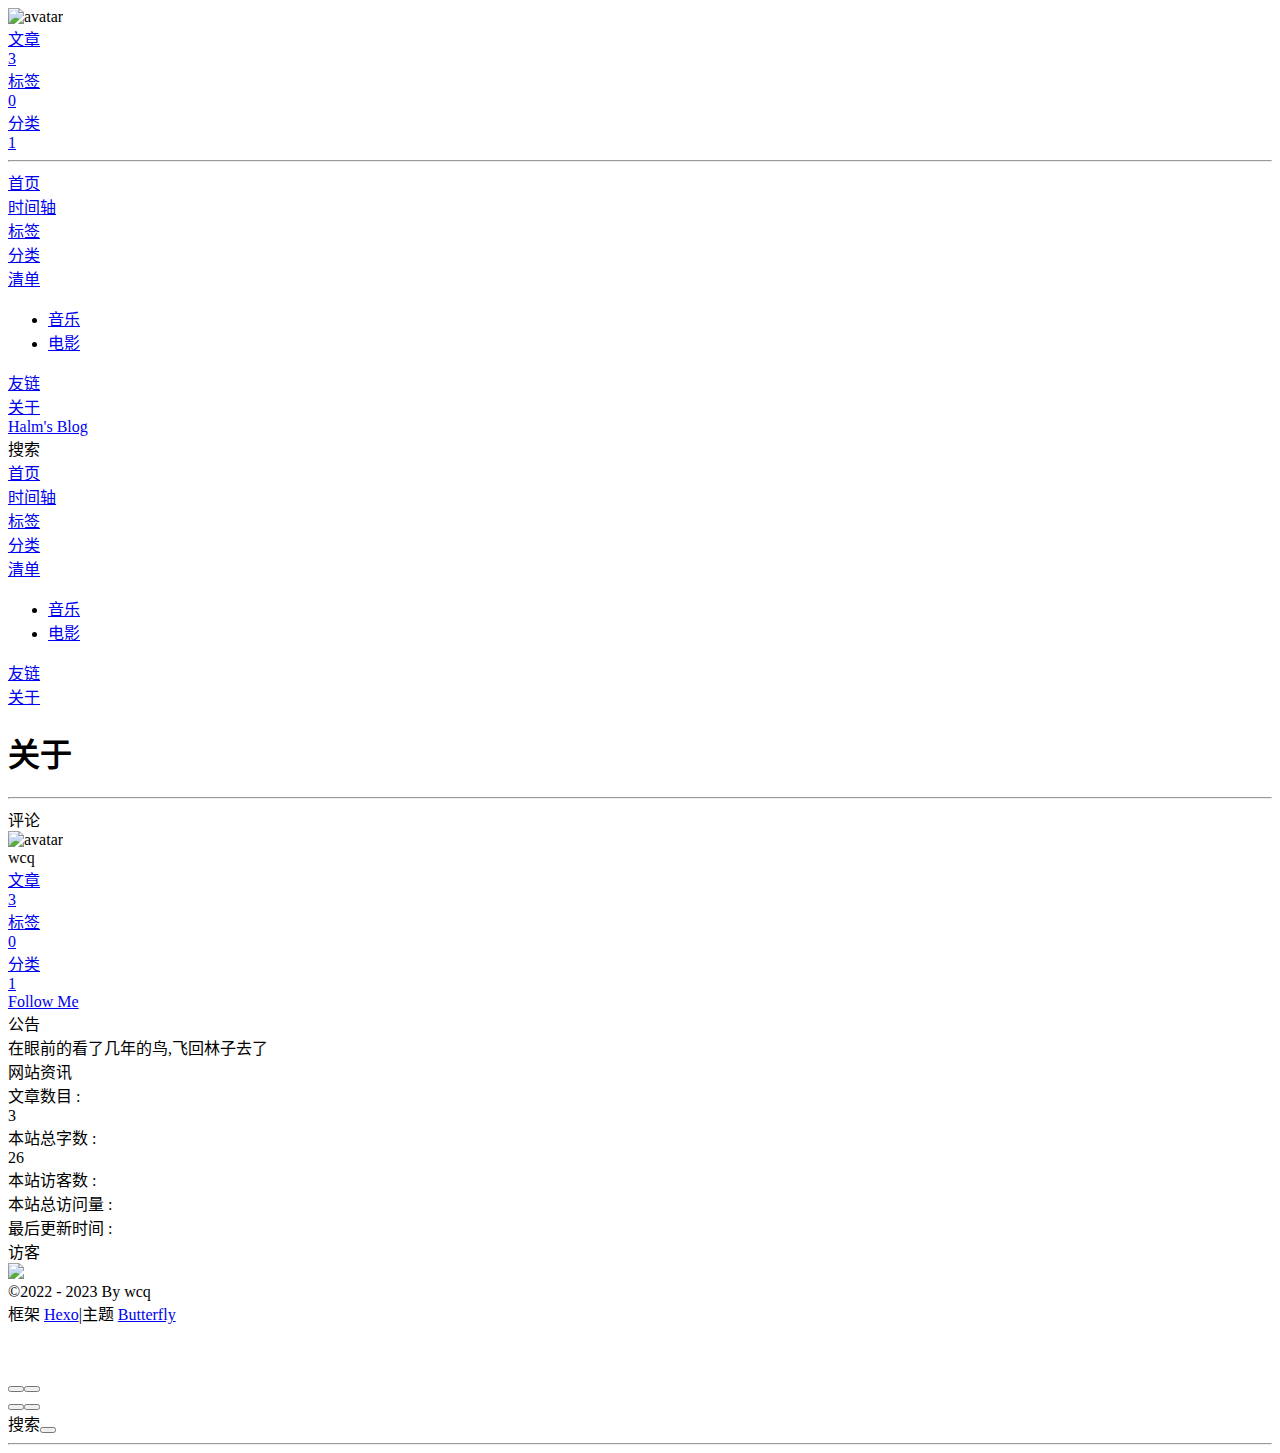
==== about/index.html @ 856db06c "Site updated: 2023-07-30 15:54:55" ====
<!DOCTYPE html><html lang="zh-CN" data-theme="light"><head><meta charset="UTF-8"><meta http-equiv="X-UA-Compatible" content="IE=edge"><meta name="viewport" content="width=device-width, initial-scale=1.0, maximum-scale=1.0, user-scalable=no"><title>关于 | Halm's Blog</title><meta name="author" content="wcq"><meta name="copyright" content="wcq"><meta name="format-detection" content="telephone=no"><meta name="theme-color" content="#ffffff"><meta property="og:type" content="website">
<meta property="og:title" content="关于">
<meta property="og:url" content="https://www.lmandsm.top/about/index.html">
<meta property="og:site_name" content="Halm&#39;s Blog">
<meta property="og:locale" content="zh_CN">
<meta property="og:image" content="https://www.lmandsm.top/image/passage_cover2.png">
<meta property="article:published_time" content="2022-12-26T18:16:54.000Z">
<meta property="article:modified_time" content="2022-12-28T04:39:50.495Z">
<meta property="article:author" content="wcq">
<meta name="twitter:card" content="summary">
<meta name="twitter:image" content="https://www.lmandsm.top/image/passage_cover2.png"><link rel="shortcut icon" href="/"><link rel="canonical" href="https://www.lmandsm.top/about/"><link rel="preconnect" href="//cdn.jsdelivr.net"/><link rel="preconnect" href="//busuanzi.ibruce.info"/><link rel="stylesheet" href="/css/index.css"><link rel="stylesheet" href="https://cdn.jsdelivr.net/npm/@fortawesome/fontawesome-free/css/all.min.css" media="print" onload="this.media='all'"><link rel="stylesheet" href="https://cdn.jsdelivr.net/npm/@fancyapps/ui/dist/fancybox.min.css" media="print" onload="this.media='all'"><script>const GLOBAL_CONFIG = { 
  root: '/',
  algolia: {"appId":"C877K3DO6X","apiKey":"927074f004135114b1247d8ce5b9bb69","indexName":"Hexo","hits":{"per_page":10},"languages":{"input_placeholder":"搜索文章","hits_empty":"找不到您查询的内容：${query}","hits_stats":"找到 ${hits} 条结果，用时 ${time} 毫秒"}},
  localSearch: {"path":"/search.xml","preload":true,"languages":{"hits_empty":"找不到您查询的内容：${query}"}},
  translate: undefined,
  noticeOutdate: undefined,
  highlight: {"plugin":"highlighjs","highlightCopy":true,"highlightLang":true,"highlightHeightLimit":230},
  copy: {
    success: '复制成功',
    error: '复制错误',
    noSupport: '浏览器不支持'
  },
  relativeDate: {
    homepage: false,
    post: false
  },
  runtime: '',
  date_suffix: {
    just: '刚刚',
    min: '分钟前',
    hour: '小时前',
    day: '天前',
    month: '个月前'
  },
  copyright: undefined,
  lightbox: 'fancybox',
  Snackbar: undefined,
  source: {
    justifiedGallery: {
      js: 'https://cdn.jsdelivr.net/npm/flickr-justified-gallery/dist/fjGallery.min.js',
      css: 'https://cdn.jsdelivr.net/npm/flickr-justified-gallery/dist/fjGallery.min.css'
    }
  },
  isPhotoFigcaption: false,
  islazyload: false,
  isAnchor: false
}</script><script id="config-diff">var GLOBAL_CONFIG_SITE = {
  title: '关于',
  isPost: false,
  isHome: false,
  isHighlightShrink: false,
  isToc: false,
  postUpdate: '2022-12-28 12:39:50'
}</script><noscript><style type="text/css">
  #nav {
    opacity: 1
  }
  .justified-gallery img {
    opacity: 1
  }

  #recent-posts time,
  #post-meta time {
    display: inline !important
  }
</style></noscript><script>(win=>{
    win.saveToLocal = {
      set: function setWithExpiry(key, value, ttl) {
        if (ttl === 0) return
        const now = new Date()
        const expiryDay = ttl * 86400000
        const item = {
          value: value,
          expiry: now.getTime() + expiryDay,
        }
        localStorage.setItem(key, JSON.stringify(item))
      },

      get: function getWithExpiry(key) {
        const itemStr = localStorage.getItem(key)

        if (!itemStr) {
          return undefined
        }
        const item = JSON.parse(itemStr)
        const now = new Date()

        if (now.getTime() > item.expiry) {
          localStorage.removeItem(key)
          return undefined
        }
        return item.value
      }
    }
  
    win.getScript = url => new Promise((resolve, reject) => {
      const script = document.createElement('script')
      script.src = url
      script.async = true
      script.onerror = reject
      script.onload = script.onreadystatechange = function() {
        const loadState = this.readyState
        if (loadState && loadState !== 'loaded' && loadState !== 'complete') return
        script.onload = script.onreadystatechange = null
        resolve()
      }
      document.head.appendChild(script)
    })
  
      win.activateDarkMode = function () {
        document.documentElement.setAttribute('data-theme', 'dark')
        if (document.querySelector('meta[name="theme-color"]') !== null) {
          document.querySelector('meta[name="theme-color"]').setAttribute('content', '#0d0d0d')
        }
      }
      win.activateLightMode = function () {
        document.documentElement.setAttribute('data-theme', 'light')
        if (document.querySelector('meta[name="theme-color"]') !== null) {
          document.querySelector('meta[name="theme-color"]').setAttribute('content', '#ffffff')
        }
      }
      const t = saveToLocal.get('theme')
    
          if (t === 'dark') activateDarkMode()
          else if (t === 'light') activateLightMode()
        
      const asideStatus = saveToLocal.get('aside-status')
      if (asideStatus !== undefined) {
        if (asideStatus === 'hide') {
          document.documentElement.classList.add('hide-aside')
        } else {
          document.documentElement.classList.remove('hide-aside')
        }
      }
    
    const detectApple = () => {
      if(/iPad|iPhone|iPod|Macintosh/.test(navigator.userAgent)){
        document.documentElement.classList.add('apple')
      }
    }
    detectApple()
    })(window)</script><!-- hexo injector head_end start --><link rel="stylesheet" href="https://unpkg.zhimg.com/hexo-butterfly-footer-beautify@1.0.0/lib/runtime.min.css" media="print" onload="this.media='all'"><!-- hexo injector head_end end --><meta name="generator" content="Hexo 6.3.0"></head><body><div id="loading-box"><div class="loading-left-bg"></div><div class="loading-right-bg"></div><div class="wizard-scene"><div class="wizard-objects"><div class="wizard-square"></div><div class="wizard-circle"></div><div class="wizard-triangle"></div></div><div class="wizard"><div class="wizard-body"></div><div class="wizard-right-arm"><div class="wizard-right-hand"></div></div><div class="wizard-left-arm"><div class="wizard-left-hand"></div></div><div class="wizard-head"><div class="wizard-beard"></div><div class="wizard-face"><div class="wizard-adds"></div></div><div class="wizard-hat"><div class="wizard-hat-of-the-hat"></div><div class="wizard-four-point-star --first"></div><div class="wizard-four-point-star --second"></div><div class="wizard-four-point-star --third"></div></div></div></div></div></div><div id="sidebar"><div id="menu-mask"></div><div id="sidebar-menus"><div class="avatar-img is-center"><img src="/image/avatar_img.png" onerror="onerror=null;src='/img/friend_404.gif'" alt="avatar"/></div><div class="sidebar-site-data site-data is-center"><a href="/archives/"><div class="headline">文章</div><div class="length-num">3</div></a><a href="/tags/"><div class="headline">标签</div><div class="length-num">0</div></a><a href="/categories/"><div class="headline">分类</div><div class="length-num">1</div></a></div><hr/><div class="menus_items"><div class="menus_item"><a class="site-page" href="/"><i class="fa-fw fas fa-home"></i><span> 首页</span></a></div><div class="menus_item"><a class="site-page" href="/archives/"><i class="fa-fw fas fa-archive"></i><span> 时间轴</span></a></div><div class="menus_item"><a class="site-page" href="/tags/"><i class="fa-fw fas fa-tags"></i><span> 标签</span></a></div><div class="menus_item"><a class="site-page" href="/categories/"><i class="fa-fw fas fa-folder-open"></i><span> 分类</span></a></div><div class="menus_item"><a class="site-page group hide" href="javascript:void(0);"><i class="fa-fw fas fa-list"></i><span> 清单</span><i class="fas fa-chevron-down"></i></a><ul class="menus_item_child"><li><a class="site-page child" href="/music/"><i class="fa-fw fas fa-music"></i><span> 音乐</span></a></li><li><a class="site-page child" href="/movies/"><i class="fa-fw fas fa-video"></i><span> 电影</span></a></li></ul></div><div class="menus_item"><a class="site-page" href="/link/"><i class="fa-fw fas fa-link"></i><span> 友链</span></a></div><div class="menus_item"><a class="site-page" href="/about/"><i class="fa-fw fas fa-heart"></i><span> 关于</span></a></div></div></div></div><div class="page" id="body-wrap"><header class="not-home-page" id="page-header" style="background-image: url('/image/home_top_img.png')"><nav id="nav"><span id="blog_name"><a id="site-name" href="/">Halm's Blog</a></span><div id="menus"><div id="search-button"><a class="site-page social-icon search"><i class="fas fa-search fa-fw"></i><span> 搜索</span></a></div><div class="menus_items"><div class="menus_item"><a class="site-page" href="/"><i class="fa-fw fas fa-home"></i><span> 首页</span></a></div><div class="menus_item"><a class="site-page" href="/archives/"><i class="fa-fw fas fa-archive"></i><span> 时间轴</span></a></div><div class="menus_item"><a class="site-page" href="/tags/"><i class="fa-fw fas fa-tags"></i><span> 标签</span></a></div><div class="menus_item"><a class="site-page" href="/categories/"><i class="fa-fw fas fa-folder-open"></i><span> 分类</span></a></div><div class="menus_item"><a class="site-page group hide" href="javascript:void(0);"><i class="fa-fw fas fa-list"></i><span> 清单</span><i class="fas fa-chevron-down"></i></a><ul class="menus_item_child"><li><a class="site-page child" href="/music/"><i class="fa-fw fas fa-music"></i><span> 音乐</span></a></li><li><a class="site-page child" href="/movies/"><i class="fa-fw fas fa-video"></i><span> 电影</span></a></li></ul></div><div class="menus_item"><a class="site-page" href="/link/"><i class="fa-fw fas fa-link"></i><span> 友链</span></a></div><div class="menus_item"><a class="site-page" href="/about/"><i class="fa-fw fas fa-heart"></i><span> 关于</span></a></div></div><div id="toggle-menu"><a class="site-page"><i class="fas fa-bars fa-fw"></i></a></div></div></nav><div id="page-site-info"><h1 id="site-title">关于</h1></div></header><main class="layout" id="content-inner"><div id="page"><div id="article-container"></div><hr/><div id="post-comment"><div class="comment-head"><div class="comment-headline"><i class="fas fa-comments fa-fw"></i><span> 评论</span></div></div><div class="comment-wrap"><div><div id="twikoo-wrap"></div></div></div></div></div><div class="aside-content" id="aside-content"><div class="card-widget card-info"><div class="is-center"><div class="avatar-img"><img src="/image/avatar_img.png" onerror="this.onerror=null;this.src='/img/friend_404.gif'" alt="avatar"/></div><div class="author-info__name">wcq</div><div class="author-info__description"></div></div><div class="card-info-data site-data is-center"><a href="/archives/"><div class="headline">文章</div><div class="length-num">3</div></a><a href="/tags/"><div class="headline">标签</div><div class="length-num">0</div></a><a href="/categories/"><div class="headline">分类</div><div class="length-num">1</div></a></div><a id="card-info-btn" target="_blank" rel="noopener" href="https://github.com/xxxxxx"><i class="fab fa-github"></i><span>Follow Me</span></a></div><div class="card-widget card-announcement"><div class="item-headline"><i class="fas fa-bullhorn fa-shake"></i><span>公告</span></div><div class="announcement_content">在眼前的看了几年的鸟,飞回林子去了</div></div><div class="sticky_layout"><div class="card-widget card-webinfo"><div class="item-headline"><i class="fas fa-chart-line"></i><span>网站资讯</span></div><div class="webinfo"><div class="webinfo-item"><div class="item-name">文章数目 :</div><div class="item-count">3</div></div><div class="webinfo-item"><div class="item-name">本站总字数 :</div><div class="item-count">26</div></div><div class="webinfo-item"><div class="item-name">本站访客数 :</div><div class="item-count" id="busuanzi_value_site_uv"><i class="fa-solid fa-spinner fa-spin"></i></div></div><div class="webinfo-item"><div class="item-name">本站总访问量 :</div><div class="item-count" id="busuanzi_value_site_pv"><i class="fa-solid fa-spinner fa-spin"></i></div></div><div class="webinfo-item"><div class="item-name">最后更新时间 :</div><div class="item-count" id="last-push-date" data-lastPushDate="2023-07-30T07:54:53.558Z"><i class="fa-solid fa-spinner fa-spin"></i></div></div></div></div><div class="card-widget card-map"><div class="card-content"><div class="item-headline"><i class="fa fa-map-marker" aria-hidden="true"></i><span>访客</span></div><a target="_blank" rel="noopener" href="https://clustrmaps.com/site/1bu09"><img src="//clustrmaps.com/map_v2.png?cl=ffffff&amp;w=a&amp;t=n&amp;d=YPPlkVKY6tzvqoINPDyP3V3nOZMm4_BqFtiKEaafvg8"/></a></div></div></div></div></main><footer id="footer"><div id="footer-wrap"><div class="copyright">&copy;2022 - 2023 By wcq</div><div class="framework-info"><span>框架 </span><a target="_blank" rel="noopener" href="https://hexo.io">Hexo</a><span class="footer-separator">|</span><span>主题 </span><a target="_blank" rel="noopener" href="https://github.com/jerryc127/hexo-theme-butterfly">Butterfly</a></div></div></footer></div><div id="rightside"><div id="rightside-config-hide"><button id="darkmode" type="button" title="浅色和深色模式转换"><i class="fas fa-adjust"></i></button><button id="hide-aside-btn" type="button" title="单栏和双栏切换"><i class="fas fa-arrows-alt-h"></i></button></div><div id="rightside-config-show"><button id="rightside_config" type="button" title="设置"><i class="fas fa-cog fa-spin"></i></button><a id="to_comment" href="#post-comment" title="直达评论"><i class="fas fa-comments"></i></a><button id="go-up" type="button" title="回到顶部"><i class="fas fa-arrow-up"></i></button></div></div><div id="algolia-search"><div class="search-dialog"><nav class="search-nav"><span class="search-dialog-title">搜索</span><button class="search-close-button"><i class="fas fa-times"></i></button></nav><div class="search-wrap"><div id="algolia-search-input"></div><hr/><div id="algolia-search-results"><div id="algolia-hits"></div><div id="algolia-pagination"></div><div id="algolia-info"><div class="algolia-stats"></div><div class="algolia-poweredBy"></div></div></div></div></div><div id="search-mask"></div></div><div><script src="/js/utils.js"></script><script src="/js/main.js"></script><script src="https://cdn.jsdelivr.net/npm/@fancyapps/ui/dist/fancybox.umd.min.js"></script><script src="https://cdn.jsdelivr.net/npm/algoliasearch/dist/algoliasearch-lite.umd.min.js"></script><script src="https://cdn.jsdelivr.net/npm/instantsearch.js/dist/instantsearch.production.min.js"></script><script src="/js/search/algolia.js"></script><div class="js-pjax"><script>(()=>{
  const init = () => {
    twikoo.init(Object.assign({
      el: '#twikoo-wrap',
      envId: 'https://twikoo.lmandsm.top/',
      region: '',
      onCommentLoaded: function () {
        btf.loadLightbox(document.querySelectorAll('#twikoo .tk-content img:not(.tk-owo-emotion)'))
      }
    }, null))
  }

  const getCount = () => {
    const countELement = document.getElementById('twikoo-count')
    if(!countELement) return
    twikoo.getCommentsCount({
      envId: 'https://twikoo.lmandsm.top/',
      region: '',
      urls: [window.location.pathname],
      includeReply: false
    }).then(function (res) {
      countELement.innerText = res[0].count
    }).catch(function (err) {
      console.error(err);
    });
  }

  const runFn = () => {
    init()
    
  }

  const loadTwikoo = () => {
    if (typeof twikoo === 'object') {
      setTimeout(runFn,0)
      return
    } 
    getScript('https://cdn.jsdelivr.net/npm/twikoo/dist/twikoo.all.min.js').then(runFn)
  }

  if ('Twikoo' === 'Twikoo' || !true) {
    if (true) btf.loadComment(document.getElementById('twikoo-wrap'), loadTwikoo)
    else loadTwikoo()
  } else {
    window.loadOtherComment = () => {
      loadTwikoo()
    }
  }
})()</script></div><script src="https://cdn.jsdelivr.net/npm/butterfly-extsrc/dist/activate-power-mode.min.js"></script><script>POWERMODE.colorful = true;
POWERMODE.shake = true;
POWERMODE.mobile = false;
document.body.addEventListener('input', POWERMODE);
</script><script id="click-show-text" src="https://cdn.jsdelivr.net/npm/butterfly-extsrc/dist/click-show-text.min.js" data-mobile="true" data-text="富强,民主,文明,和谐,自由,平等,公正,法治,爱国,敬业,诚信,友善" data-fontsize="15px" data-random="true" async="async"></script><script async data-pjax src="//busuanzi.ibruce.info/busuanzi/2.3/busuanzi.pure.mini.js"></script></div><!-- hexo injector body_end start --><script data-pjax>
  function butterfly_footer_beautify_injector_config(){
    var parent_div_git = document.getElementById('footer-wrap');
    var item_html = '<div id="workboard"></div><p id="ghbdages"><a class="github-badge" target="_blank" href="https://hexo.io/" style="margin-inline:5px" data-title="博客框架为Hexo_v6.2.0" title=""><img src="https://img.shields.io/badge/Frame-Hexo-blue?style=flat&amp;logo=hexo" alt=""/></a><a class="github-badge" target="_blank" href="https://butterfly.js.org/" style="margin-inline:5px" data-title="主题版本Butterfly_v4.5.1" title=""><img src="https://img.shields.io/badge/Theme-Butterfly-6513df?style=flat&amp;logo=bitdefender" alt=""/></a><a class="github-badge" target="_blank" href="https://vercel.com/" style="margin-inline:5px" data-title="本站采用多线部署，主线路托管于Vercel" title=""><img src="https://img.shields.io/badge/Hosted-Vercel-brightgreen?style=flat&amp;logo=Vercel" alt=""/></a><a class="github-badge" target="_blank" href="https://github.com/" style="margin-inline:5px" data-title="本站项目由Github托管" title=""><img src="https://img.shields.io/badge/Source-Github-d021d6?style=flat&amp;logo=GitHub" alt=""/></a><a class="github-badge" target="_blank" href="http://creativecommons.org/licenses/by-nc-sa/4.0/" style="margin-inline:5px" data-title="本站采用知识共享署名-非商业性使用-相同方式共享4.0国际许可协议进行许可" title=""><img src="https://img.shields.io/badge/Copyright-BY--NC--SA%204.0-d42328?style=flat&amp;logo=Claris" alt=""/></a></p>';
    console.log('已挂载butterfly_footer_beautify')
    parent_div_git.insertAdjacentHTML("beforeend",item_html)
    }
  var elist = 'null'.split(',');
  var cpage = location.pathname;
  var epage = 'all';
  var flag = 0;

  for (var i=0;i<elist.length;i++){
    if (cpage.includes(elist[i])){
      flag++;
    }
  }

  if ((epage ==='all')&&(flag == 0)){
    butterfly_footer_beautify_injector_config();
  }
  else if (epage === cpage){
    butterfly_footer_beautify_injector_config();
  }
  </script><script async src="/js/timeDate.js"></script><!-- hexo injector body_end end --></body></html>
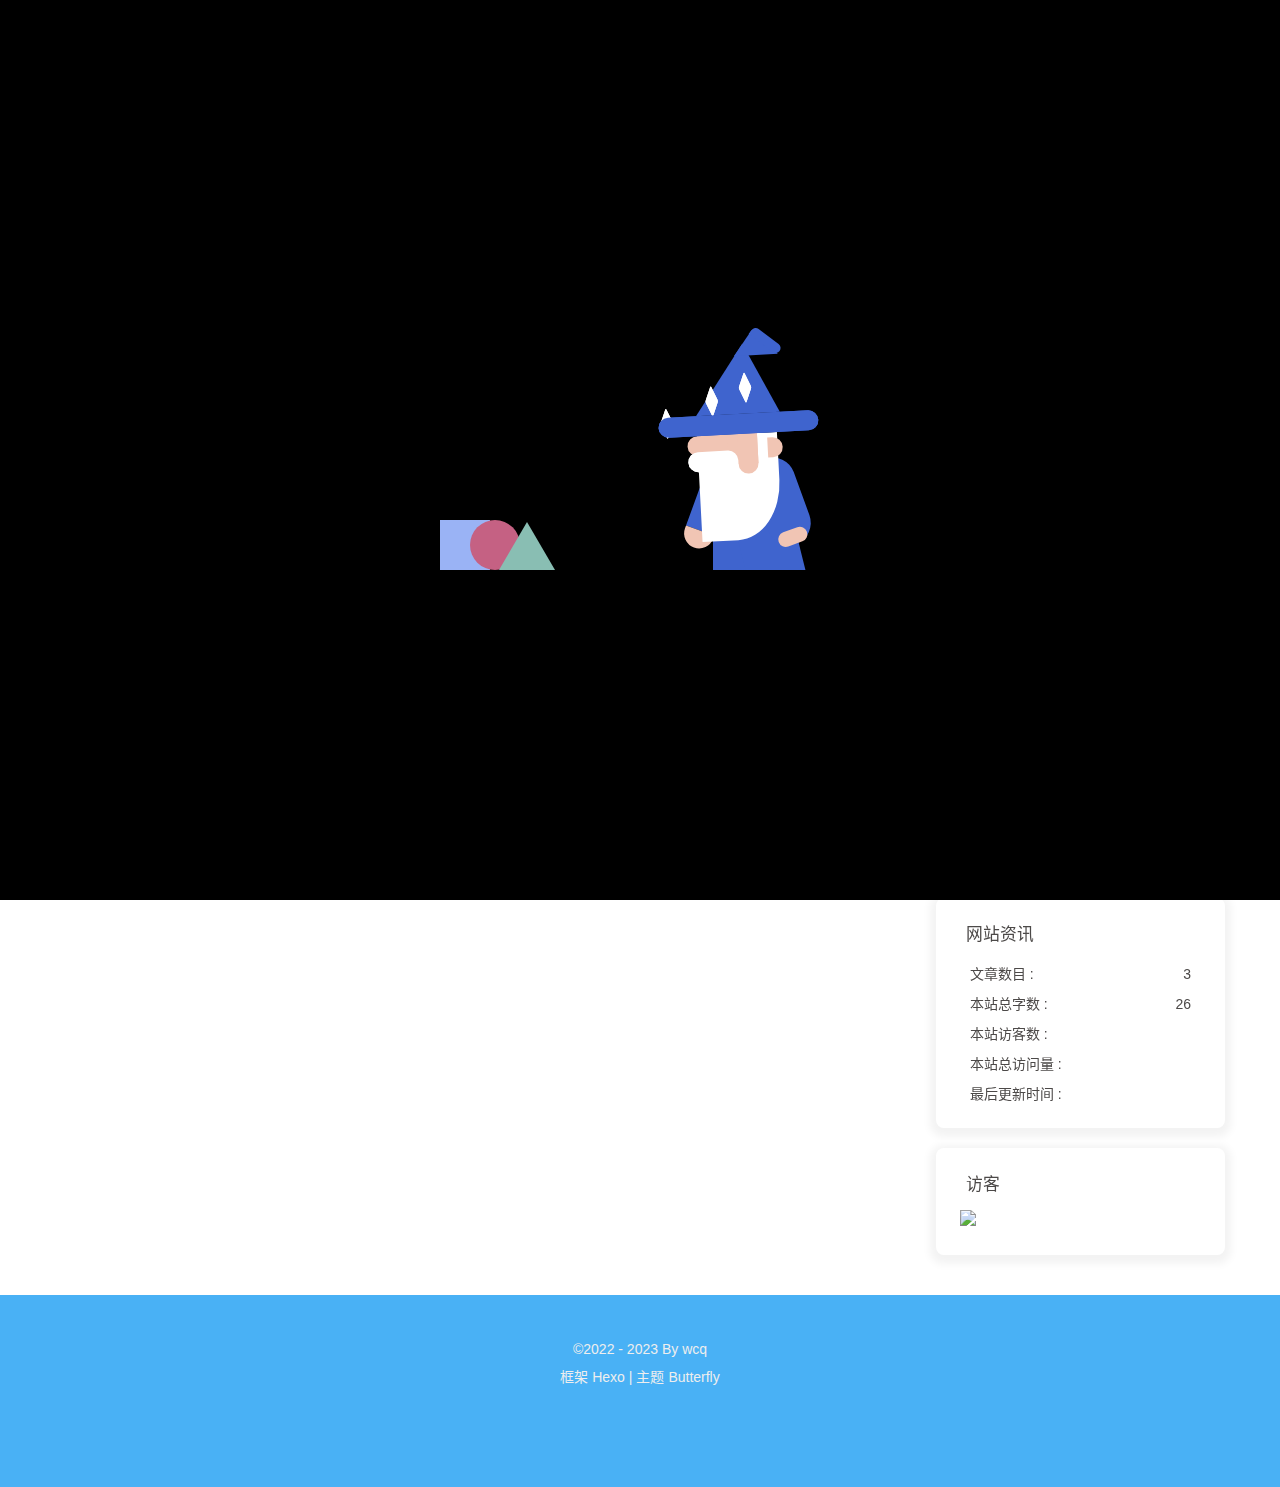
==== commit 5f678e4d: "Site updated: 2023-08-12 13:53:55" ====
--- a/about/index.html
+++ b/about/index.html
@@ -3,12 +3,12 @@
 <meta property="og:url" content="https://www.lmandsm.top/about/index.html">
 <meta property="og:site_name" content="Halm&#39;s Blog">
 <meta property="og:locale" content="zh_CN">
-<meta property="og:image" content="https://www.lmandsm.top/image/passage_cover2.png">
+<meta property="og:image" content="https://www.lmandsm.top/image/passage_cover3.png">
 <meta property="article:published_time" content="2022-12-26T18:16:54.000Z">
 <meta property="article:modified_time" content="2022-12-28T04:39:50.495Z">
 <meta property="article:author" content="wcq">
 <meta name="twitter:card" content="summary">
-<meta name="twitter:image" content="https://www.lmandsm.top/image/passage_cover2.png"><link rel="shortcut icon" href="/"><link rel="canonical" href="https://www.lmandsm.top/about/"><link rel="preconnect" href="//cdn.jsdelivr.net"/><link rel="preconnect" href="//busuanzi.ibruce.info"/><link rel="stylesheet" href="/css/index.css"><link rel="stylesheet" href="https://cdn.jsdelivr.net/npm/@fortawesome/fontawesome-free/css/all.min.css" media="print" onload="this.media='all'"><link rel="stylesheet" href="https://cdn.jsdelivr.net/npm/@fancyapps/ui/dist/fancybox.min.css" media="print" onload="this.media='all'"><script>const GLOBAL_CONFIG = { 
+<meta name="twitter:image" content="https://www.lmandsm.top/image/passage_cover3.png"><link rel="shortcut icon" href="/"><link rel="canonical" href="https://www.lmandsm.top/about/"><link rel="preconnect" href="//cdn.jsdelivr.net"/><link rel="preconnect" href="//busuanzi.ibruce.info"/><link rel="stylesheet" href="/css/index.css"><link rel="stylesheet" href="https://cdn.jsdelivr.net/npm/@fortawesome/fontawesome-free/css/all.min.css" media="print" onload="this.media='all'"><link rel="stylesheet" href="https://cdn.jsdelivr.net/npm/@fancyapps/ui/dist/fancybox.min.css" media="print" onload="this.media='all'"><script>const GLOBAL_CONFIG = { 
   root: '/',
   algolia: {"appId":"C877K3DO6X","apiKey":"927074f004135114b1247d8ce5b9bb69","indexName":"Hexo","hits":{"per_page":10},"languages":{"input_placeholder":"搜索文章","hits_empty":"找不到您查询的内容：${query}","hits_stats":"找到 ${hits} 条结果，用时 ${time} 毫秒"}},
   localSearch: {"path":"/search.xml","preload":true,"languages":{"hits_empty":"找不到您查询的内容：${query}"}},
@@ -139,7 +139,7 @@
       }
     }
     detectApple()
-    })(window)</script><!-- hexo injector head_end start --><link rel="stylesheet" href="https://unpkg.zhimg.com/hexo-butterfly-footer-beautify@1.0.0/lib/runtime.min.css" media="print" onload="this.media='all'"><!-- hexo injector head_end end --><meta name="generator" content="Hexo 6.3.0"></head><body><div id="loading-box"><div class="loading-left-bg"></div><div class="loading-right-bg"></div><div class="wizard-scene"><div class="wizard-objects"><div class="wizard-square"></div><div class="wizard-circle"></div><div class="wizard-triangle"></div></div><div class="wizard"><div class="wizard-body"></div><div class="wizard-right-arm"><div class="wizard-right-hand"></div></div><div class="wizard-left-arm"><div class="wizard-left-hand"></div></div><div class="wizard-head"><div class="wizard-beard"></div><div class="wizard-face"><div class="wizard-adds"></div></div><div class="wizard-hat"><div class="wizard-hat-of-the-hat"></div><div class="wizard-four-point-star --first"></div><div class="wizard-four-point-star --second"></div><div class="wizard-four-point-star --third"></div></div></div></div></div></div><div id="sidebar"><div id="menu-mask"></div><div id="sidebar-menus"><div class="avatar-img is-center"><img src="/image/avatar_img.png" onerror="onerror=null;src='/img/friend_404.gif'" alt="avatar"/></div><div class="sidebar-site-data site-data is-center"><a href="/archives/"><div class="headline">文章</div><div class="length-num">3</div></a><a href="/tags/"><div class="headline">标签</div><div class="length-num">0</div></a><a href="/categories/"><div class="headline">分类</div><div class="length-num">1</div></a></div><hr/><div class="menus_items"><div class="menus_item"><a class="site-page" href="/"><i class="fa-fw fas fa-home"></i><span> 首页</span></a></div><div class="menus_item"><a class="site-page" href="/archives/"><i class="fa-fw fas fa-archive"></i><span> 时间轴</span></a></div><div class="menus_item"><a class="site-page" href="/tags/"><i class="fa-fw fas fa-tags"></i><span> 标签</span></a></div><div class="menus_item"><a class="site-page" href="/categories/"><i class="fa-fw fas fa-folder-open"></i><span> 分类</span></a></div><div class="menus_item"><a class="site-page group hide" href="javascript:void(0);"><i class="fa-fw fas fa-list"></i><span> 清单</span><i class="fas fa-chevron-down"></i></a><ul class="menus_item_child"><li><a class="site-page child" href="/music/"><i class="fa-fw fas fa-music"></i><span> 音乐</span></a></li><li><a class="site-page child" href="/movies/"><i class="fa-fw fas fa-video"></i><span> 电影</span></a></li></ul></div><div class="menus_item"><a class="site-page" href="/link/"><i class="fa-fw fas fa-link"></i><span> 友链</span></a></div><div class="menus_item"><a class="site-page" href="/about/"><i class="fa-fw fas fa-heart"></i><span> 关于</span></a></div></div></div></div><div class="page" id="body-wrap"><header class="not-home-page" id="page-header" style="background-image: url('/image/home_top_img.png')"><nav id="nav"><span id="blog_name"><a id="site-name" href="/">Halm's Blog</a></span><div id="menus"><div id="search-button"><a class="site-page social-icon search"><i class="fas fa-search fa-fw"></i><span> 搜索</span></a></div><div class="menus_items"><div class="menus_item"><a class="site-page" href="/"><i class="fa-fw fas fa-home"></i><span> 首页</span></a></div><div class="menus_item"><a class="site-page" href="/archives/"><i class="fa-fw fas fa-archive"></i><span> 时间轴</span></a></div><div class="menus_item"><a class="site-page" href="/tags/"><i class="fa-fw fas fa-tags"></i><span> 标签</span></a></div><div class="menus_item"><a class="site-page" href="/categories/"><i class="fa-fw fas fa-folder-open"></i><span> 分类</span></a></div><div class="menus_item"><a class="site-page group hide" href="javascript:void(0);"><i class="fa-fw fas fa-list"></i><span> 清单</span><i class="fas fa-chevron-down"></i></a><ul class="menus_item_child"><li><a class="site-page child" href="/music/"><i class="fa-fw fas fa-music"></i><span> 音乐</span></a></li><li><a class="site-page child" href="/movies/"><i class="fa-fw fas fa-video"></i><span> 电影</span></a></li></ul></div><div class="menus_item"><a class="site-page" href="/link/"><i class="fa-fw fas fa-link"></i><span> 友链</span></a></div><div class="menus_item"><a class="site-page" href="/about/"><i class="fa-fw fas fa-heart"></i><span> 关于</span></a></div></div><div id="toggle-menu"><a class="site-page"><i class="fas fa-bars fa-fw"></i></a></div></div></nav><div id="page-site-info"><h1 id="site-title">关于</h1></div></header><main class="layout" id="content-inner"><div id="page"><div id="article-container"></div><hr/><div id="post-comment"><div class="comment-head"><div class="comment-headline"><i class="fas fa-comments fa-fw"></i><span> 评论</span></div></div><div class="comment-wrap"><div><div id="twikoo-wrap"></div></div></div></div></div><div class="aside-content" id="aside-content"><div class="card-widget card-info"><div class="is-center"><div class="avatar-img"><img src="/image/avatar_img.png" onerror="this.onerror=null;this.src='/img/friend_404.gif'" alt="avatar"/></div><div class="author-info__name">wcq</div><div class="author-info__description"></div></div><div class="card-info-data site-data is-center"><a href="/archives/"><div class="headline">文章</div><div class="length-num">3</div></a><a href="/tags/"><div class="headline">标签</div><div class="length-num">0</div></a><a href="/categories/"><div class="headline">分类</div><div class="length-num">1</div></a></div><a id="card-info-btn" target="_blank" rel="noopener" href="https://github.com/xxxxxx"><i class="fab fa-github"></i><span>Follow Me</span></a></div><div class="card-widget card-announcement"><div class="item-headline"><i class="fas fa-bullhorn fa-shake"></i><span>公告</span></div><div class="announcement_content">在眼前的看了几年的鸟,飞回林子去了</div></div><div class="sticky_layout"><div class="card-widget card-webinfo"><div class="item-headline"><i class="fas fa-chart-line"></i><span>网站资讯</span></div><div class="webinfo"><div class="webinfo-item"><div class="item-name">文章数目 :</div><div class="item-count">3</div></div><div class="webinfo-item"><div class="item-name">本站总字数 :</div><div class="item-count">26</div></div><div class="webinfo-item"><div class="item-name">本站访客数 :</div><div class="item-count" id="busuanzi_value_site_uv"><i class="fa-solid fa-spinner fa-spin"></i></div></div><div class="webinfo-item"><div class="item-name">本站总访问量 :</div><div class="item-count" id="busuanzi_value_site_pv"><i class="fa-solid fa-spinner fa-spin"></i></div></div><div class="webinfo-item"><div class="item-name">最后更新时间 :</div><div class="item-count" id="last-push-date" data-lastPushDate="2023-07-30T07:54:53.558Z"><i class="fa-solid fa-spinner fa-spin"></i></div></div></div></div><div class="card-widget card-map"><div class="card-content"><div class="item-headline"><i class="fa fa-map-marker" aria-hidden="true"></i><span>访客</span></div><a target="_blank" rel="noopener" href="https://clustrmaps.com/site/1bu09"><img src="//clustrmaps.com/map_v2.png?cl=ffffff&amp;w=a&amp;t=n&amp;d=YPPlkVKY6tzvqoINPDyP3V3nOZMm4_BqFtiKEaafvg8"/></a></div></div></div></div></main><footer id="footer"><div id="footer-wrap"><div class="copyright">&copy;2022 - 2023 By wcq</div><div class="framework-info"><span>框架 </span><a target="_blank" rel="noopener" href="https://hexo.io">Hexo</a><span class="footer-separator">|</span><span>主题 </span><a target="_blank" rel="noopener" href="https://github.com/jerryc127/hexo-theme-butterfly">Butterfly</a></div></div></footer></div><div id="rightside"><div id="rightside-config-hide"><button id="darkmode" type="button" title="浅色和深色模式转换"><i class="fas fa-adjust"></i></button><button id="hide-aside-btn" type="button" title="单栏和双栏切换"><i class="fas fa-arrows-alt-h"></i></button></div><div id="rightside-config-show"><button id="rightside_config" type="button" title="设置"><i class="fas fa-cog fa-spin"></i></button><a id="to_comment" href="#post-comment" title="直达评论"><i class="fas fa-comments"></i></a><button id="go-up" type="button" title="回到顶部"><i class="fas fa-arrow-up"></i></button></div></div><div id="algolia-search"><div class="search-dialog"><nav class="search-nav"><span class="search-dialog-title">搜索</span><button class="search-close-button"><i class="fas fa-times"></i></button></nav><div class="search-wrap"><div id="algolia-search-input"></div><hr/><div id="algolia-search-results"><div id="algolia-hits"></div><div id="algolia-pagination"></div><div id="algolia-info"><div class="algolia-stats"></div><div class="algolia-poweredBy"></div></div></div></div></div><div id="search-mask"></div></div><div><script src="/js/utils.js"></script><script src="/js/main.js"></script><script src="https://cdn.jsdelivr.net/npm/@fancyapps/ui/dist/fancybox.umd.min.js"></script><script src="https://cdn.jsdelivr.net/npm/algoliasearch/dist/algoliasearch-lite.umd.min.js"></script><script src="https://cdn.jsdelivr.net/npm/instantsearch.js/dist/instantsearch.production.min.js"></script><script src="/js/search/algolia.js"></script><div class="js-pjax"><script>(()=>{
+    })(window)</script><!-- hexo injector head_end start --><link rel="stylesheet" href="https://unpkg.zhimg.com/hexo-butterfly-footer-beautify@1.0.0/lib/runtime.min.css" media="print" onload="this.media='all'"><!-- hexo injector head_end end --><meta name="generator" content="Hexo 6.3.0"></head><body><div id="loading-box"><div class="loading-left-bg"></div><div class="loading-right-bg"></div><div class="wizard-scene"><div class="wizard-objects"><div class="wizard-square"></div><div class="wizard-circle"></div><div class="wizard-triangle"></div></div><div class="wizard"><div class="wizard-body"></div><div class="wizard-right-arm"><div class="wizard-right-hand"></div></div><div class="wizard-left-arm"><div class="wizard-left-hand"></div></div><div class="wizard-head"><div class="wizard-beard"></div><div class="wizard-face"><div class="wizard-adds"></div></div><div class="wizard-hat"><div class="wizard-hat-of-the-hat"></div><div class="wizard-four-point-star --first"></div><div class="wizard-four-point-star --second"></div><div class="wizard-four-point-star --thirdz"> </div></div></div></div></div></div><div id="sidebar"><div id="menu-mask"></div><div id="sidebar-menus"><div class="avatar-img is-center"><img src="/image/avatar_img.png" onerror="onerror=null;src='/img/friend_404.gif'" alt="avatar"/></div><div class="sidebar-site-data site-data is-center"><a href="/archives/"><div class="headline">文章</div><div class="length-num">3</div></a><a href="/tags/"><div class="headline">标签</div><div class="length-num">0</div></a><a href="/categories/"><div class="headline">分类</div><div class="length-num">1</div></a></div><hr/><div class="menus_items"><div class="menus_item"><a class="site-page" href="/"><i class="fa-fw fas fa-home"></i><span> 首页</span></a></div><div class="menus_item"><a class="site-page" href="/archives/"><i class="fa-fw fas fa-archive"></i><span> 时间轴</span></a></div><div class="menus_item"><a class="site-page" href="/tags/"><i class="fa-fw fas fa-tags"></i><span> 标签</span></a></div><div class="menus_item"><a class="site-page" href="/categories/"><i class="fa-fw fas fa-folder-open"></i><span> 分类</span></a></div><div class="menus_item"><a class="site-page group hide" href="javascript:void(0);"><i class="fa-fw fas fa-list"></i><span> 清单</span><i class="fas fa-chevron-down"></i></a><ul class="menus_item_child"><li><a class="site-page child" href="/music/"><i class="fa-fw fas fa-music"></i><span> 音乐</span></a></li><li><a class="site-page child" href="/movies/"><i class="fa-fw fas fa-video"></i><span> 电影</span></a></li></ul></div><div class="menus_item"><a class="site-page" href="/link/"><i class="fa-fw fas fa-link"></i><span> 友链</span></a></div><div class="menus_item"><a class="site-page" href="/about/"><i class="fa-fw fas fa-heart"></i><span> 关于</span></a></div></div></div></div><div class="page" id="body-wrap"><header class="not-home-page" id="page-header" style="background-image: url('/image/home_top_img.png')"><nav id="nav"><span id="blog_name"><a id="site-name" href="/">Halm's Blog</a></span><div id="menus"><div id="search-button"><a class="site-page social-icon search"><i class="fas fa-search fa-fw"></i><span> 搜索</span></a></div><div class="menus_items"><div class="menus_item"><a class="site-page" href="/"><i class="fa-fw fas fa-home"></i><span> 首页</span></a></div><div class="menus_item"><a class="site-page" href="/archives/"><i class="fa-fw fas fa-archive"></i><span> 时间轴</span></a></div><div class="menus_item"><a class="site-page" href="/tags/"><i class="fa-fw fas fa-tags"></i><span> 标签</span></a></div><div class="menus_item"><a class="site-page" href="/categories/"><i class="fa-fw fas fa-folder-open"></i><span> 分类</span></a></div><div class="menus_item"><a class="site-page group hide" href="javascript:void(0);"><i class="fa-fw fas fa-list"></i><span> 清单</span><i class="fas fa-chevron-down"></i></a><ul class="menus_item_child"><li><a class="site-page child" href="/music/"><i class="fa-fw fas fa-music"></i><span> 音乐</span></a></li><li><a class="site-page child" href="/movies/"><i class="fa-fw fas fa-video"></i><span> 电影</span></a></li></ul></div><div class="menus_item"><a class="site-page" href="/link/"><i class="fa-fw fas fa-link"></i><span> 友链</span></a></div><div class="menus_item"><a class="site-page" href="/about/"><i class="fa-fw fas fa-heart"></i><span> 关于</span></a></div></div><div id="toggle-menu"><a class="site-page"><i class="fas fa-bars fa-fw"></i></a></div></div></nav><div id="page-site-info"><h1 id="site-title">关于</h1></div></header><main class="layout" id="content-inner"><div id="page"><div id="article-container"></div><hr/><div id="post-comment"><div class="comment-head"><div class="comment-headline"><i class="fas fa-comments fa-fw"></i><span> 评论</span></div></div><div class="comment-wrap"><div><div id="twikoo-wrap"></div></div></div></div></div><div class="aside-content" id="aside-content"><div class="card-widget card-info"><div class="is-center"><div class="avatar-img"><img src="/image/avatar_img.png" onerror="this.onerror=null;this.src='/img/friend_404.gif'" alt="avatar"/></div><div class="author-info__name">wcq</div><div class="author-info__description"></div></div><div class="card-info-data site-data is-center"><a href="/archives/"><div class="headline">文章</div><div class="length-num">3</div></a><a href="/tags/"><div class="headline">标签</div><div class="length-num">0</div></a><a href="/categories/"><div class="headline">分类</div><div class="length-num">1</div></a></div><a id="card-info-btn" target="_blank" rel="noopener" href="https://github.com/xxxxxx"><i class="fab fa-github"></i><span>Follow Me</span></a></div><div class="card-widget card-announcement"><div class="item-headline"><i class="fas fa-bullhorn fa-shake"></i><span>公告</span></div><div class="announcement_content">在眼前的看了几年的鸟,飞回林子去了</div></div><div class="sticky_layout"><div class="card-widget card-webinfo"><div class="item-headline"><i class="fas fa-chart-line"></i><span>网站资讯</span></div><div class="webinfo"><div class="webinfo-item"><div class="item-name">文章数目 :</div><div class="item-count">3</div></div><div class="webinfo-item"><div class="item-name">本站总字数 :</div><div class="item-count">26</div></div><div class="webinfo-item"><div class="item-name">本站访客数 :</div><div class="item-count" id="busuanzi_value_site_uv"><i class="fa-solid fa-spinner fa-spin"></i></div></div><div class="webinfo-item"><div class="item-name">本站总访问量 :</div><div class="item-count" id="busuanzi_value_site_pv"><i class="fa-solid fa-spinner fa-spin"></i></div></div><div class="webinfo-item"><div class="item-name">最后更新时间 :</div><div class="item-count" id="last-push-date" data-lastPushDate="2023-08-12T05:53:51.428Z"><i class="fa-solid fa-spinner fa-spin"></i></div></div></div></div><div class="card-widget card-map"><div class="card-content"><div class="item-headline"><i class="fa fa-map-marker" aria-hidden="true"></i><span>访客</span></div><a target="_blank" rel="noopener" href="https://clustrmaps.com/site/1bu09"><img src="//clustrmaps.com/map_v2.png?cl=ffffff&amp;w=a&amp;t=n&amp;d=YPPlkVKY6tzvqoINPDyP3V3nOZMm4_BqFtiKEaafvg8"/></a></div></div></div></div></main><footer id="footer"><div id="footer-wrap"><div class="copyright">&copy;2022 - 2023 By wcq</div><div class="framework-info"><span>框架 </span><a target="_blank" rel="noopener" href="https://hexo.io">Hexo</a><span class="footer-separator">|</span><span>主题 </span><a target="_blank" rel="noopener" href="https://github.com/jerryc127/hexo-theme-butterfly">Butterfly</a></div></div></footer></div><div id="rightside"><div id="rightside-config-hide"><button id="darkmode" type="button" title="浅色和深色模式转换"><i class="fas fa-adjust"></i></button><button id="hide-aside-btn" type="button" title="单栏和双栏切换"><i class="fas fa-arrows-alt-h"></i></button></div><div id="rightside-config-show"><button id="rightside_config" type="button" title="设置"><i class="fas fa-cog fa-spin"></i></button><a id="to_comment" href="#post-comment" title="直达评论"><i class="fas fa-comments"></i></a><button id="go-up" type="button" title="回到顶部"><i class="fas fa-arrow-up"></i></button></div></div><div id="algolia-search"><div class="search-dialog"><nav class="search-nav"><span class="search-dialog-title">搜索</span><button class="search-close-button"><i class="fas fa-times"></i></button></nav><div class="search-wrap"><div id="algolia-search-input"></div><hr/><div id="algolia-search-results"><div id="algolia-hits"></div><div id="algolia-pagination"></div><div id="algolia-info"><div class="algolia-stats"></div><div class="algolia-poweredBy"></div></div></div></div></div><div id="search-mask"></div></div><div><script src="/js/utils.js"></script><script src="/js/main.js"></script><script src="https://cdn.jsdelivr.net/npm/@fancyapps/ui/dist/fancybox.umd.min.js"></script><script src="https://cdn.jsdelivr.net/npm/algoliasearch/dist/algoliasearch-lite.umd.min.js"></script><script src="https://cdn.jsdelivr.net/npm/instantsearch.js/dist/instantsearch.production.min.js"></script><script src="/js/search/algolia.js"></script><div class="js-pjax"><script>(()=>{
   const init = () => {
     twikoo.init(Object.assign({
       el: '#twikoo-wrap',
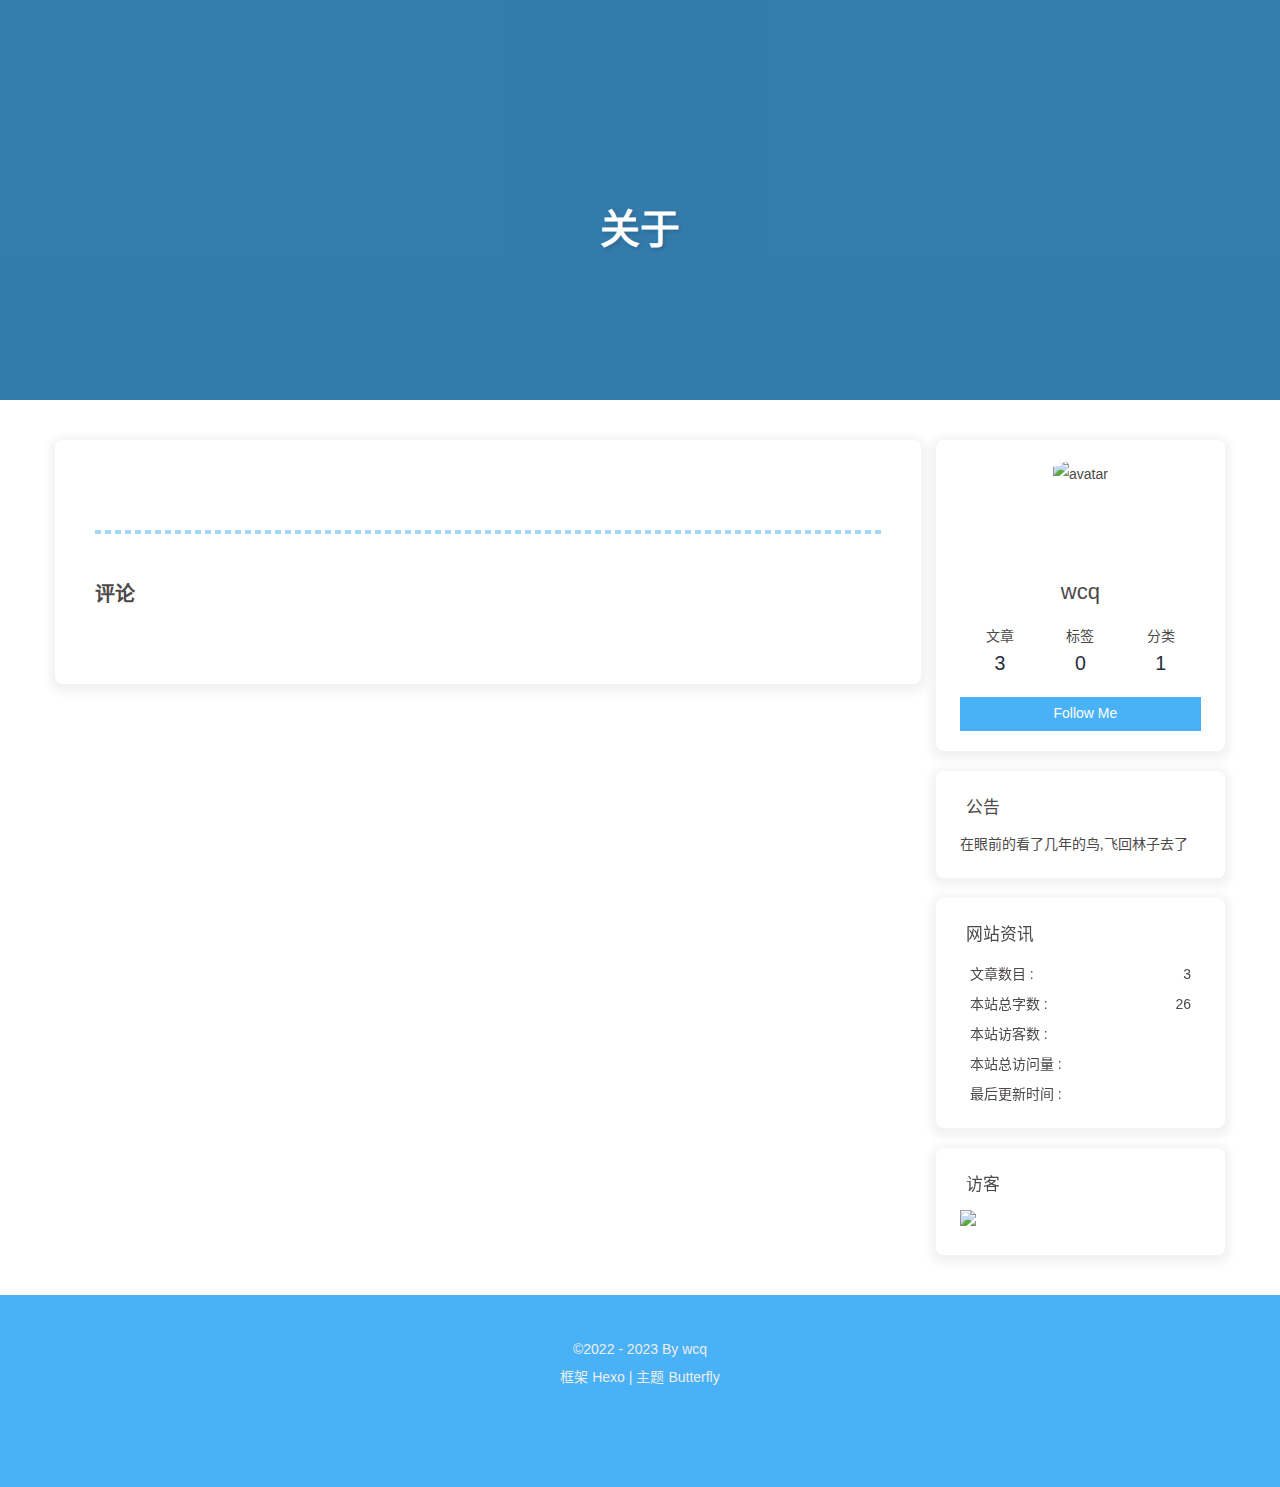
==== commit 4af1059c: "Site updated: 2023-08-13 21:31:25" ====
--- a/about/index.html
+++ b/about/index.html
@@ -3,12 +3,12 @@
 <meta property="og:url" content="https://www.lmandsm.top/about/index.html">
 <meta property="og:site_name" content="Halm&#39;s Blog">
 <meta property="og:locale" content="zh_CN">
-<meta property="og:image" content="https://www.lmandsm.top/image/passage_cover3.png">
+<meta property="og:image" content="https://www.lmandsm.top/image/passage_cover1.png">
 <meta property="article:published_time" content="2022-12-26T18:16:54.000Z">
 <meta property="article:modified_time" content="2022-12-28T04:39:50.495Z">
 <meta property="article:author" content="wcq">
 <meta name="twitter:card" content="summary">
-<meta name="twitter:image" content="https://www.lmandsm.top/image/passage_cover3.png"><link rel="shortcut icon" href="/"><link rel="canonical" href="https://www.lmandsm.top/about/"><link rel="preconnect" href="//cdn.jsdelivr.net"/><link rel="preconnect" href="//busuanzi.ibruce.info"/><link rel="stylesheet" href="/css/index.css"><link rel="stylesheet" href="https://cdn.jsdelivr.net/npm/@fortawesome/fontawesome-free/css/all.min.css" media="print" onload="this.media='all'"><link rel="stylesheet" href="https://cdn.jsdelivr.net/npm/@fancyapps/ui/dist/fancybox.min.css" media="print" onload="this.media='all'"><script>const GLOBAL_CONFIG = { 
+<meta name="twitter:image" content="https://www.lmandsm.top/image/passage_cover1.png"><link rel="shortcut icon" href="/"><link rel="canonical" href="https://www.lmandsm.top/about/"><link rel="preconnect" href="//cdn.jsdelivr.net"/><link rel="preconnect" href="//busuanzi.ibruce.info"/><link rel="stylesheet" href="/css/index.css"><link rel="stylesheet" href="https://cdn.jsdelivr.net/npm/@fortawesome/fontawesome-free/css/all.min.css" media="print" onload="this.media='all'"><link rel="stylesheet" href="https://cdn.jsdelivr.net/npm/@fancyapps/ui/dist/fancybox.min.css" media="print" onload="this.media='all'"><script>const GLOBAL_CONFIG = { 
   root: '/',
   algolia: {"appId":"C877K3DO6X","apiKey":"927074f004135114b1247d8ce5b9bb69","indexName":"Hexo","hits":{"per_page":10},"languages":{"input_placeholder":"搜索文章","hits_empty":"找不到您查询的内容：${query}","hits_stats":"找到 ${hits} 条结果，用时 ${time} 毫秒"}},
   localSearch: {"path":"/search.xml","preload":true,"languages":{"hits_empty":"找不到您查询的内容：${query}"}},
@@ -139,7 +139,7 @@
       }
     }
     detectApple()
-    })(window)</script><!-- hexo injector head_end start --><link rel="stylesheet" href="https://unpkg.zhimg.com/hexo-butterfly-footer-beautify@1.0.0/lib/runtime.min.css" media="print" onload="this.media='all'"><!-- hexo injector head_end end --><meta name="generator" content="Hexo 6.3.0"></head><body><div id="loading-box"><div class="loading-left-bg"></div><div class="loading-right-bg"></div><div class="wizard-scene"><div class="wizard-objects"><div class="wizard-square"></div><div class="wizard-circle"></div><div class="wizard-triangle"></div></div><div class="wizard"><div class="wizard-body"></div><div class="wizard-right-arm"><div class="wizard-right-hand"></div></div><div class="wizard-left-arm"><div class="wizard-left-hand"></div></div><div class="wizard-head"><div class="wizard-beard"></div><div class="wizard-face"><div class="wizard-adds"></div></div><div class="wizard-hat"><div class="wizard-hat-of-the-hat"></div><div class="wizard-four-point-star --first"></div><div class="wizard-four-point-star --second"></div><div class="wizard-four-point-star --thirdz"> </div></div></div></div></div></div><div id="sidebar"><div id="menu-mask"></div><div id="sidebar-menus"><div class="avatar-img is-center"><img src="/image/avatar_img.png" onerror="onerror=null;src='/img/friend_404.gif'" alt="avatar"/></div><div class="sidebar-site-data site-data is-center"><a href="/archives/"><div class="headline">文章</div><div class="length-num">3</div></a><a href="/tags/"><div class="headline">标签</div><div class="length-num">0</div></a><a href="/categories/"><div class="headline">分类</div><div class="length-num">1</div></a></div><hr/><div class="menus_items"><div class="menus_item"><a class="site-page" href="/"><i class="fa-fw fas fa-home"></i><span> 首页</span></a></div><div class="menus_item"><a class="site-page" href="/archives/"><i class="fa-fw fas fa-archive"></i><span> 时间轴</span></a></div><div class="menus_item"><a class="site-page" href="/tags/"><i class="fa-fw fas fa-tags"></i><span> 标签</span></a></div><div class="menus_item"><a class="site-page" href="/categories/"><i class="fa-fw fas fa-folder-open"></i><span> 分类</span></a></div><div class="menus_item"><a class="site-page group hide" href="javascript:void(0);"><i class="fa-fw fas fa-list"></i><span> 清单</span><i class="fas fa-chevron-down"></i></a><ul class="menus_item_child"><li><a class="site-page child" href="/music/"><i class="fa-fw fas fa-music"></i><span> 音乐</span></a></li><li><a class="site-page child" href="/movies/"><i class="fa-fw fas fa-video"></i><span> 电影</span></a></li></ul></div><div class="menus_item"><a class="site-page" href="/link/"><i class="fa-fw fas fa-link"></i><span> 友链</span></a></div><div class="menus_item"><a class="site-page" href="/about/"><i class="fa-fw fas fa-heart"></i><span> 关于</span></a></div></div></div></div><div class="page" id="body-wrap"><header class="not-home-page" id="page-header" style="background-image: url('/image/home_top_img.png')"><nav id="nav"><span id="blog_name"><a id="site-name" href="/">Halm's Blog</a></span><div id="menus"><div id="search-button"><a class="site-page social-icon search"><i class="fas fa-search fa-fw"></i><span> 搜索</span></a></div><div class="menus_items"><div class="menus_item"><a class="site-page" href="/"><i class="fa-fw fas fa-home"></i><span> 首页</span></a></div><div class="menus_item"><a class="site-page" href="/archives/"><i class="fa-fw fas fa-archive"></i><span> 时间轴</span></a></div><div class="menus_item"><a class="site-page" href="/tags/"><i class="fa-fw fas fa-tags"></i><span> 标签</span></a></div><div class="menus_item"><a class="site-page" href="/categories/"><i class="fa-fw fas fa-folder-open"></i><span> 分类</span></a></div><div class="menus_item"><a class="site-page group hide" href="javascript:void(0);"><i class="fa-fw fas fa-list"></i><span> 清单</span><i class="fas fa-chevron-down"></i></a><ul class="menus_item_child"><li><a class="site-page child" href="/music/"><i class="fa-fw fas fa-music"></i><span> 音乐</span></a></li><li><a class="site-page child" href="/movies/"><i class="fa-fw fas fa-video"></i><span> 电影</span></a></li></ul></div><div class="menus_item"><a class="site-page" href="/link/"><i class="fa-fw fas fa-link"></i><span> 友链</span></a></div><div class="menus_item"><a class="site-page" href="/about/"><i class="fa-fw fas fa-heart"></i><span> 关于</span></a></div></div><div id="toggle-menu"><a class="site-page"><i class="fas fa-bars fa-fw"></i></a></div></div></nav><div id="page-site-info"><h1 id="site-title">关于</h1></div></header><main class="layout" id="content-inner"><div id="page"><div id="article-container"></div><hr/><div id="post-comment"><div class="comment-head"><div class="comment-headline"><i class="fas fa-comments fa-fw"></i><span> 评论</span></div></div><div class="comment-wrap"><div><div id="twikoo-wrap"></div></div></div></div></div><div class="aside-content" id="aside-content"><div class="card-widget card-info"><div class="is-center"><div class="avatar-img"><img src="/image/avatar_img.png" onerror="this.onerror=null;this.src='/img/friend_404.gif'" alt="avatar"/></div><div class="author-info__name">wcq</div><div class="author-info__description"></div></div><div class="card-info-data site-data is-center"><a href="/archives/"><div class="headline">文章</div><div class="length-num">3</div></a><a href="/tags/"><div class="headline">标签</div><div class="length-num">0</div></a><a href="/categories/"><div class="headline">分类</div><div class="length-num">1</div></a></div><a id="card-info-btn" target="_blank" rel="noopener" href="https://github.com/xxxxxx"><i class="fab fa-github"></i><span>Follow Me</span></a></div><div class="card-widget card-announcement"><div class="item-headline"><i class="fas fa-bullhorn fa-shake"></i><span>公告</span></div><div class="announcement_content">在眼前的看了几年的鸟,飞回林子去了</div></div><div class="sticky_layout"><div class="card-widget card-webinfo"><div class="item-headline"><i class="fas fa-chart-line"></i><span>网站资讯</span></div><div class="webinfo"><div class="webinfo-item"><div class="item-name">文章数目 :</div><div class="item-count">3</div></div><div class="webinfo-item"><div class="item-name">本站总字数 :</div><div class="item-count">26</div></div><div class="webinfo-item"><div class="item-name">本站访客数 :</div><div class="item-count" id="busuanzi_value_site_uv"><i class="fa-solid fa-spinner fa-spin"></i></div></div><div class="webinfo-item"><div class="item-name">本站总访问量 :</div><div class="item-count" id="busuanzi_value_site_pv"><i class="fa-solid fa-spinner fa-spin"></i></div></div><div class="webinfo-item"><div class="item-name">最后更新时间 :</div><div class="item-count" id="last-push-date" data-lastPushDate="2023-08-12T05:53:51.428Z"><i class="fa-solid fa-spinner fa-spin"></i></div></div></div></div><div class="card-widget card-map"><div class="card-content"><div class="item-headline"><i class="fa fa-map-marker" aria-hidden="true"></i><span>访客</span></div><a target="_blank" rel="noopener" href="https://clustrmaps.com/site/1bu09"><img src="//clustrmaps.com/map_v2.png?cl=ffffff&amp;w=a&amp;t=n&amp;d=YPPlkVKY6tzvqoINPDyP3V3nOZMm4_BqFtiKEaafvg8"/></a></div></div></div></div></main><footer id="footer"><div id="footer-wrap"><div class="copyright">&copy;2022 - 2023 By wcq</div><div class="framework-info"><span>框架 </span><a target="_blank" rel="noopener" href="https://hexo.io">Hexo</a><span class="footer-separator">|</span><span>主题 </span><a target="_blank" rel="noopener" href="https://github.com/jerryc127/hexo-theme-butterfly">Butterfly</a></div></div></footer></div><div id="rightside"><div id="rightside-config-hide"><button id="darkmode" type="button" title="浅色和深色模式转换"><i class="fas fa-adjust"></i></button><button id="hide-aside-btn" type="button" title="单栏和双栏切换"><i class="fas fa-arrows-alt-h"></i></button></div><div id="rightside-config-show"><button id="rightside_config" type="button" title="设置"><i class="fas fa-cog fa-spin"></i></button><a id="to_comment" href="#post-comment" title="直达评论"><i class="fas fa-comments"></i></a><button id="go-up" type="button" title="回到顶部"><i class="fas fa-arrow-up"></i></button></div></div><div id="algolia-search"><div class="search-dialog"><nav class="search-nav"><span class="search-dialog-title">搜索</span><button class="search-close-button"><i class="fas fa-times"></i></button></nav><div class="search-wrap"><div id="algolia-search-input"></div><hr/><div id="algolia-search-results"><div id="algolia-hits"></div><div id="algolia-pagination"></div><div id="algolia-info"><div class="algolia-stats"></div><div class="algolia-poweredBy"></div></div></div></div></div><div id="search-mask"></div></div><div><script src="/js/utils.js"></script><script src="/js/main.js"></script><script src="https://cdn.jsdelivr.net/npm/@fancyapps/ui/dist/fancybox.umd.min.js"></script><script src="https://cdn.jsdelivr.net/npm/algoliasearch/dist/algoliasearch-lite.umd.min.js"></script><script src="https://cdn.jsdelivr.net/npm/instantsearch.js/dist/instantsearch.production.min.js"></script><script src="/js/search/algolia.js"></script><div class="js-pjax"><script>(()=>{
+    })(window)</script><!-- hexo injector head_end start --><link rel="stylesheet" href="https://unpkg.zhimg.com/hexo-butterfly-footer-beautify@1.0.0/lib/runtime.min.css" media="print" onload="this.media='all'"><!-- hexo injector head_end end --><meta name="generator" content="Hexo 6.3.0"></head><body><div id="sidebar"><div id="menu-mask"></div><div id="sidebar-menus"><div class="avatar-img is-center"><img src="/image/avatar_img.png" onerror="onerror=null;src='/img/friend_404.gif'" alt="avatar"/></div><div class="sidebar-site-data site-data is-center"><a href="/archives/"><div class="headline">文章</div><div class="length-num">3</div></a><a href="/tags/"><div class="headline">标签</div><div class="length-num">0</div></a><a href="/categories/"><div class="headline">分类</div><div class="length-num">1</div></a></div><hr/><div class="menus_items"><div class="menus_item"><a class="site-page" href="/"><i class="fa-fw fas fa-home"></i><span> 首页</span></a></div><div class="menus_item"><a class="site-page" href="/archives/"><i class="fa-fw fas fa-archive"></i><span> 时间轴</span></a></div><div class="menus_item"><a class="site-page" href="/tags/"><i class="fa-fw fas fa-tags"></i><span> 标签</span></a></div><div class="menus_item"><a class="site-page" href="/categories/"><i class="fa-fw fas fa-folder-open"></i><span> 分类</span></a></div><div class="menus_item"><a class="site-page group hide" href="javascript:void(0);"><i class="fa-fw fas fa-list"></i><span> 清单</span><i class="fas fa-chevron-down"></i></a><ul class="menus_item_child"><li><a class="site-page child" href="/music/"><i class="fa-fw fas fa-music"></i><span> 音乐</span></a></li><li><a class="site-page child" href="/movies/"><i class="fa-fw fas fa-video"></i><span> 电影</span></a></li></ul></div><div class="menus_item"><a class="site-page" href="/link/"><i class="fa-fw fas fa-link"></i><span> 友链</span></a></div><div class="menus_item"><a class="site-page" href="/about/"><i class="fa-fw fas fa-heart"></i><span> 关于</span></a></div></div></div></div><div class="page" id="body-wrap"><header class="not-home-page" id="page-header" style="background-image: url('/image/home_top_img.png')"><nav id="nav"><span id="blog_name"><a id="site-name" href="/">Halm's Blog</a></span><div id="menus"><div id="search-button"><a class="site-page social-icon search"><i class="fas fa-search fa-fw"></i><span> 搜索</span></a></div><div class="menus_items"><div class="menus_item"><a class="site-page" href="/"><i class="fa-fw fas fa-home"></i><span> 首页</span></a></div><div class="menus_item"><a class="site-page" href="/archives/"><i class="fa-fw fas fa-archive"></i><span> 时间轴</span></a></div><div class="menus_item"><a class="site-page" href="/tags/"><i class="fa-fw fas fa-tags"></i><span> 标签</span></a></div><div class="menus_item"><a class="site-page" href="/categories/"><i class="fa-fw fas fa-folder-open"></i><span> 分类</span></a></div><div class="menus_item"><a class="site-page group hide" href="javascript:void(0);"><i class="fa-fw fas fa-list"></i><span> 清单</span><i class="fas fa-chevron-down"></i></a><ul class="menus_item_child"><li><a class="site-page child" href="/music/"><i class="fa-fw fas fa-music"></i><span> 音乐</span></a></li><li><a class="site-page child" href="/movies/"><i class="fa-fw fas fa-video"></i><span> 电影</span></a></li></ul></div><div class="menus_item"><a class="site-page" href="/link/"><i class="fa-fw fas fa-link"></i><span> 友链</span></a></div><div class="menus_item"><a class="site-page" href="/about/"><i class="fa-fw fas fa-heart"></i><span> 关于</span></a></div></div><div id="toggle-menu"><a class="site-page"><i class="fas fa-bars fa-fw"></i></a></div></div></nav><div id="page-site-info"><h1 id="site-title">关于</h1></div></header><main class="layout" id="content-inner"><div id="page"><div id="article-container"></div><hr/><div id="post-comment"><div class="comment-head"><div class="comment-headline"><i class="fas fa-comments fa-fw"></i><span> 评论</span></div></div><div class="comment-wrap"><div><div id="twikoo-wrap"></div></div></div></div></div><div class="aside-content" id="aside-content"><div class="card-widget card-info"><div class="is-center"><div class="avatar-img"><img src="/image/avatar_img.png" onerror="this.onerror=null;this.src='/img/friend_404.gif'" alt="avatar"/></div><div class="author-info__name">wcq</div><div class="author-info__description"></div></div><div class="card-info-data site-data is-center"><a href="/archives/"><div class="headline">文章</div><div class="length-num">3</div></a><a href="/tags/"><div class="headline">标签</div><div class="length-num">0</div></a><a href="/categories/"><div class="headline">分类</div><div class="length-num">1</div></a></div><a id="card-info-btn" target="_blank" rel="noopener" href="https://github.com/xxxxxx"><i class="fab fa-github"></i><span>Follow Me</span></a></div><div class="card-widget card-announcement"><div class="item-headline"><i class="fas fa-bullhorn fa-shake"></i><span>公告</span></div><div class="announcement_content">在眼前的看了几年的鸟,飞回林子去了</div></div><div class="sticky_layout"><div class="card-widget card-webinfo"><div class="item-headline"><i class="fas fa-chart-line"></i><span>网站资讯</span></div><div class="webinfo"><div class="webinfo-item"><div class="item-name">文章数目 :</div><div class="item-count">3</div></div><div class="webinfo-item"><div class="item-name">本站总字数 :</div><div class="item-count">26</div></div><div class="webinfo-item"><div class="item-name">本站访客数 :</div><div class="item-count" id="busuanzi_value_site_uv"><i class="fa-solid fa-spinner fa-spin"></i></div></div><div class="webinfo-item"><div class="item-name">本站总访问量 :</div><div class="item-count" id="busuanzi_value_site_pv"><i class="fa-solid fa-spinner fa-spin"></i></div></div><div class="webinfo-item"><div class="item-name">最后更新时间 :</div><div class="item-count" id="last-push-date" data-lastPushDate="2023-08-13T13:31:23.490Z"><i class="fa-solid fa-spinner fa-spin"></i></div></div></div></div><div class="card-widget card-map"><div class="card-content"><div class="item-headline"><i class="fa fa-map-marker" aria-hidden="true"></i><span>访客</span></div><a target="_blank" rel="noopener" href="https://clustrmaps.com/site/1bu09"><img src="//clustrmaps.com/map_v2.png?cl=ffffff&amp;w=a&amp;t=n&amp;d=YPPlkVKY6tzvqoINPDyP3V3nOZMm4_BqFtiKEaafvg8"/></a></div></div></div></div></main><footer id="footer"><div id="footer-wrap"><div class="copyright">&copy;2022 - 2023 By wcq</div><div class="framework-info"><span>框架 </span><a target="_blank" rel="noopener" href="https://hexo.io">Hexo</a><span class="footer-separator">|</span><span>主题 </span><a target="_blank" rel="noopener" href="https://github.com/jerryc127/hexo-theme-butterfly">Butterfly</a></div></div></footer></div><div id="rightside"><div id="rightside-config-hide"><button id="darkmode" type="button" title="浅色和深色模式转换"><i class="fas fa-adjust"></i></button><button id="hide-aside-btn" type="button" title="单栏和双栏切换"><i class="fas fa-arrows-alt-h"></i></button></div><div id="rightside-config-show"><button id="rightside_config" type="button" title="设置"><i class="fas fa-cog fa-spin"></i></button><a id="to_comment" href="#post-comment" title="直达评论"><i class="fas fa-comments"></i></a><button id="go-up" type="button" title="回到顶部"><i class="fas fa-arrow-up"></i></button></div></div><div id="algolia-search"><div class="search-dialog"><nav class="search-nav"><span class="search-dialog-title">搜索</span><button class="search-close-button"><i class="fas fa-times"></i></button></nav><div class="search-wrap"><div id="algolia-search-input"></div><hr/><div id="algolia-search-results"><div id="algolia-hits"></div><div id="algolia-pagination"></div><div id="algolia-info"><div class="algolia-stats"></div><div class="algolia-poweredBy"></div></div></div></div></div><div id="search-mask"></div></div><div><script src="/js/utils.js"></script><script src="/js/main.js"></script><script src="https://cdn.jsdelivr.net/npm/@fancyapps/ui/dist/fancybox.umd.min.js"></script><script src="https://cdn.jsdelivr.net/npm/algoliasearch/dist/algoliasearch-lite.umd.min.js"></script><script src="https://cdn.jsdelivr.net/npm/instantsearch.js/dist/instantsearch.production.min.js"></script><script src="/js/search/algolia.js"></script><div class="js-pjax"><script>(()=>{
   const init = () => {
     twikoo.init(Object.assign({
       el: '#twikoo-wrap',
@@ -191,7 +191,74 @@
 POWERMODE.shake = true;
 POWERMODE.mobile = false;
 document.body.addEventListener('input', POWERMODE);
-</script><script id="click-show-text" src="https://cdn.jsdelivr.net/npm/butterfly-extsrc/dist/click-show-text.min.js" data-mobile="true" data-text="富强,民主,文明,和谐,自由,平等,公正,法治,爱国,敬业,诚信,友善" data-fontsize="15px" data-random="true" async="async"></script><script async data-pjax src="//busuanzi.ibruce.info/busuanzi/2.3/busuanzi.pure.mini.js"></script></div><!-- hexo injector body_end start --><script data-pjax>
+</script><script id="click-show-text" src="https://cdn.jsdelivr.net/npm/butterfly-extsrc/dist/click-show-text.min.js" data-mobile="true" data-text="富强,民主,文明,和谐,自由,平等,公正,法治,爱国,敬业,诚信,友善" data-fontsize="15px" data-random="true" async="async"></script><script src="https://cdn.jsdelivr.net/npm/pjax/pjax.min.js"></script><script>let pjaxSelectors = ["head > title","#config-diff","#body-wrap","#rightside-config-hide","#rightside-config-show",".js-pjax"]
+
+var pjax = new Pjax({
+  elements: 'a:not([target="_blank"])',
+  selectors: pjaxSelectors,
+  cacheBust: false,
+  analytics: false,
+  scrollRestoration: false
+})
+
+document.addEventListener('pjax:send', function () {
+
+  // removeEventListener scroll 
+  window.tocScrollFn && window.removeEventListener('scroll', window.tocScrollFn)
+  window.scrollCollect && window.removeEventListener('scroll', scrollCollect)
+
+  document.getElementById('rightside').style.cssText = "opacity: ''; transform: ''"
+  
+  if (window.aplayers) {
+    for (let i = 0; i < window.aplayers.length; i++) {
+      if (!window.aplayers[i].options.fixed) {
+        window.aplayers[i].destroy()
+      }
+    }
+  }
+
+  typeof typed === 'object' && typed.destroy()
+
+  //reset readmode
+  const $bodyClassList = document.body.classList
+  $bodyClassList.contains('read-mode') && $bodyClassList.remove('read-mode')
+
+  typeof disqusjs === 'object' && disqusjs.destroy()
+})
+
+document.addEventListener('pjax:complete', function () {
+  window.refreshFn()
+
+  document.querySelectorAll('script[data-pjax]').forEach(item => {
+    const newScript = document.createElement('script')
+    const content = item.text || item.textContent || item.innerHTML || ""
+    Array.from(item.attributes).forEach(attr => newScript.setAttribute(attr.name, attr.value))
+    newScript.appendChild(document.createTextNode(content))
+    item.parentNode.replaceChild(newScript, item)
+  })
+
+  GLOBAL_CONFIG.islazyload && window.lazyLoadInstance.update()
+
+  typeof chatBtnFn === 'function' && chatBtnFn()
+  typeof panguInit === 'function' && panguInit()
+
+  // google analytics
+  typeof gtag === 'function' && gtag('config', '', {'page_path': window.location.pathname});
+
+  // baidu analytics
+  typeof _hmt === 'object' && _hmt.push(['_trackPageview',window.location.pathname]);
+
+  typeof loadMeting === 'function' && document.getElementsByClassName('aplayer').length && loadMeting()
+
+  // prismjs
+  typeof Prism === 'object' && Prism.highlightAll()
+})
+
+document.addEventListener('pjax:error', (e) => {
+  if (e.request.status === 404) {
+    pjax.loadUrl('/404.html')
+  }
+})</script><script async data-pjax src="//busuanzi.ibruce.info/busuanzi/2.3/busuanzi.pure.mini.js"></script></div><!-- hexo injector body_end start --><script data-pjax>
   function butterfly_footer_beautify_injector_config(){
     var parent_div_git = document.getElementById('footer-wrap');
     var item_html = '<div id="workboard"></div><p id="ghbdages"><a class="github-badge" target="_blank" href="https://hexo.io/" style="margin-inline:5px" data-title="博客框架为Hexo_v6.2.0" title=""><img src="https://img.shields.io/badge/Frame-Hexo-blue?style=flat&amp;logo=hexo" alt=""/></a><a class="github-badge" target="_blank" href="https://butterfly.js.org/" style="margin-inline:5px" data-title="主题版本Butterfly_v4.5.1" title=""><img src="https://img.shields.io/badge/Theme-Butterfly-6513df?style=flat&amp;logo=bitdefender" alt=""/></a><a class="github-badge" target="_blank" href="https://vercel.com/" style="margin-inline:5px" data-title="本站采用多线部署，主线路托管于Vercel" title=""><img src="https://img.shields.io/badge/Hosted-Vercel-brightgreen?style=flat&amp;logo=Vercel" alt=""/></a><a class="github-badge" target="_blank" href="https://github.com/" style="margin-inline:5px" data-title="本站项目由Github托管" title=""><img src="https://img.shields.io/badge/Source-Github-d021d6?style=flat&amp;logo=GitHub" alt=""/></a><a class="github-badge" target="_blank" href="http://creativecommons.org/licenses/by-nc-sa/4.0/" style="margin-inline:5px" data-title="本站采用知识共享署名-非商业性使用-相同方式共享4.0国际许可协议进行许可" title=""><img src="https://img.shields.io/badge/Copyright-BY--NC--SA%204.0-d42328?style=flat&amp;logo=Claris" alt=""/></a></p>';
